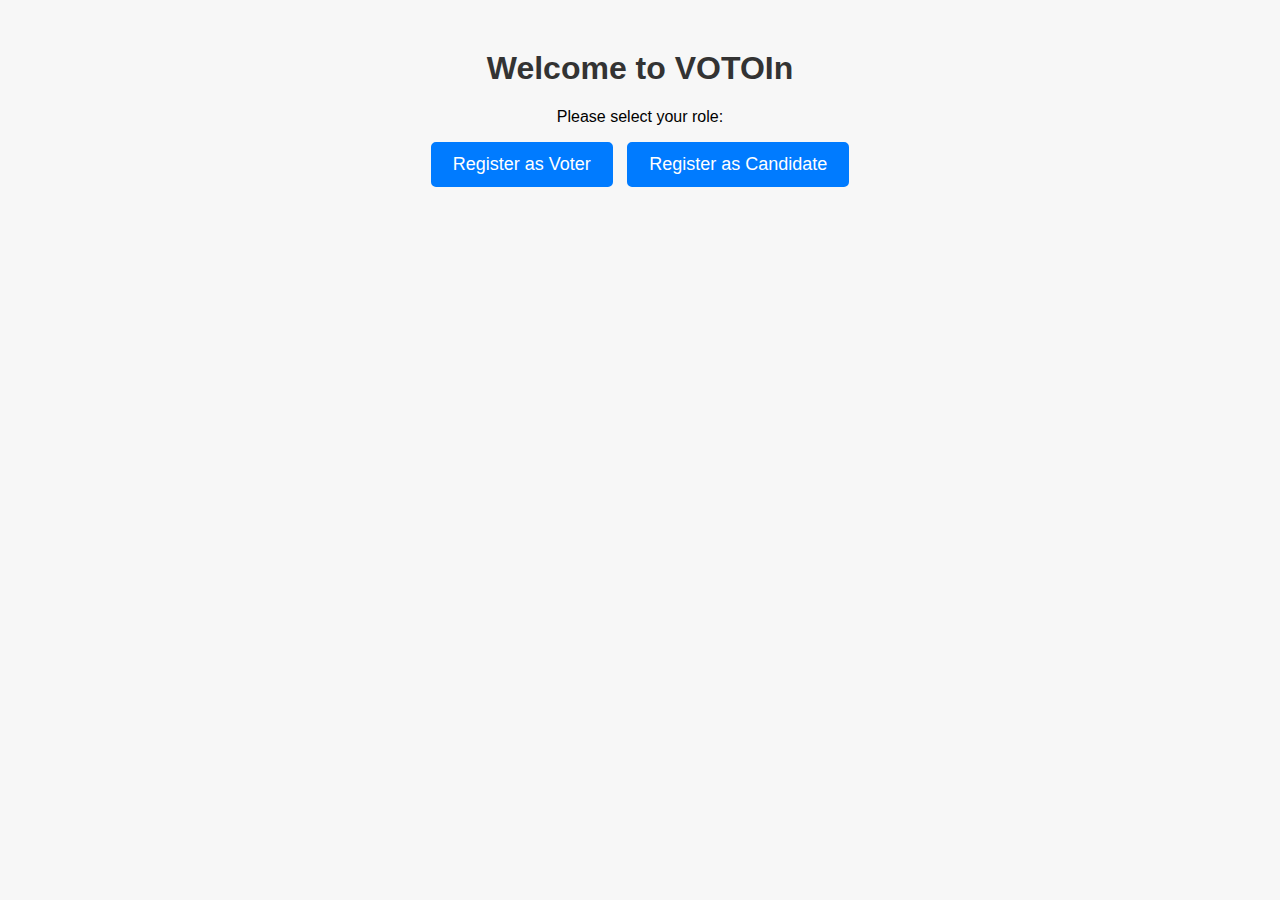
==== public/index.html @ 70c689d9 "" ====
<!DOCTYPE html>
<html lang="en">
  <head>
    <meta charset="UTF-8" />
    <meta name="viewport" content="width=device-width, initial-scale=1.0" />
    <title>VOTOIn</title>
    <style>
      body {
        font-family: Arial, sans-serif;
        margin: 0;
        padding: 0;
        background-color: #f7f7f7;
        text-align: center;
      }

      .container {
        margin-top: 50px;
      }

      h1 {
        color: #333;
      }

      .button {
        text-decoration: none;
        color: #fff;
        background-color: #007bff;
        font-size: 18px;
        margin-bottom: 20px;
        padding: 10px 20px;
        border: 2px solid #007bff;
        border-radius: 5px;
        transition: background-color 0.3s, color 0.3s;
        cursor: pointer;
      }

      .button:hover {
        background-color: #0056b3;
      }

      .button + .button {
        margin-left: 10px;
      }
    </style>
  </head>
  <body>
    <div class="container">
      <h1>Welcome to VOTOIn</h1>
      <p>Please select your role:</p>
      <button class="button" onclick="redirectToSignup('voter')">
        Register as Voter
      </button>
      <button class="button" onclick="redirectToSignup('candidate')">
        Register as Candidate
      </button>
    </div>

    <script>
      function redirectToSignup(type) {
        console.log("Redirecting to signup page with type:", type);
        window.location.href = `/signup?type=${type}`;
      }
    </script>
  </body>
</html>
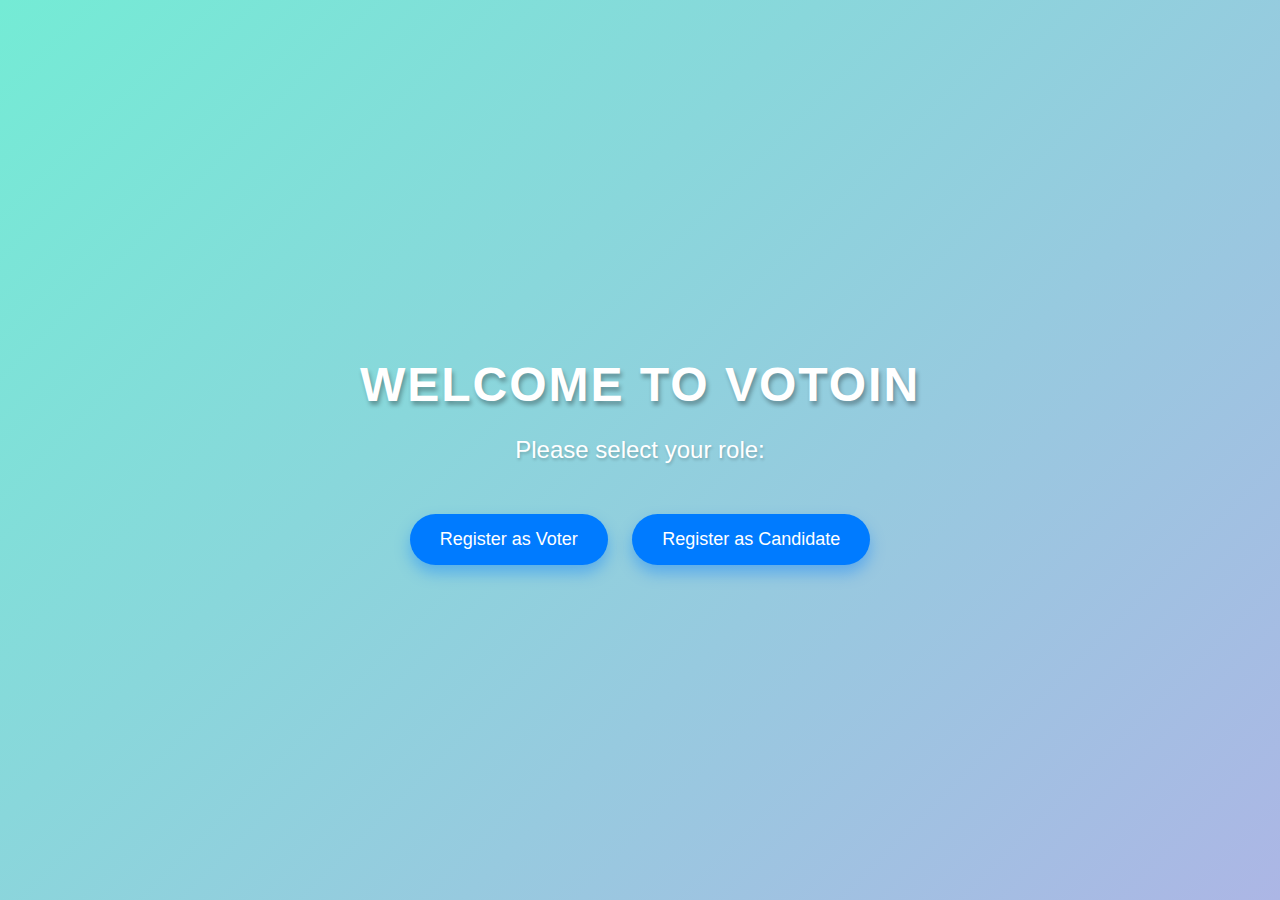
==== commit 336b198b: "Minor fixes" ====
--- a/public/index.html
+++ b/public/index.html
@@ -6,40 +6,104 @@
     <title>VOTOIn</title>
     <style>
       body {
-        font-family: Arial, sans-serif;
+        font-family: "Poppins", Arial, sans-serif;
         margin: 0;
         padding: 0;
-        background-color: #f7f7f7;
-        text-align: center;
+        background: linear-gradient(135deg, #74ebd5, #acb6e5);
+        color: #fff;
+        height: 100vh;
+        display: flex;
+        justify-content: center;
+        align-items: center;
+        overflow: hidden;
       }
 
       .container {
-        margin-top: 50px;
+        text-align: center;
+        animation: fadeIn 1s ease-in-out;
       }
 
       h1 {
-        color: #333;
+        font-size: 48px;
+        margin-bottom: 20px;
+        letter-spacing: 2px;
+        text-transform: uppercase;
+        text-shadow: 2px 4px 4px rgba(0, 0, 0, 0.3);
+      }
+
+      p {
+        font-size: 24px;
+        margin-bottom: 40px;
+        text-shadow: 1px 2px 3px rgba(0, 0, 0, 0.2);
       }
 
       .button {
+        display: inline-block;
+        padding: 15px 30px;
+        margin: 10px;
+        font-size: 18px;
+        color: #fff;
         text-decoration: none;
-        color: #fff;
+        border: none;
+        border-radius: 50px;
         background-color: #007bff;
-        font-size: 18px;
-        margin-bottom: 20px;
-        padding: 10px 20px;
-        border: 2px solid #007bff;
-        border-radius: 5px;
-        transition: background-color 0.3s, color 0.3s;
+        box-shadow: 0 8px 15px rgba(0, 123, 255, 0.4);
+        transition: all 0.4s ease;
         cursor: pointer;
+        position: relative;
+        overflow: hidden;
       }
 
       .button:hover {
         background-color: #0056b3;
+        box-shadow: 0 15px 20px rgba(0, 123, 255, 0.6);
+        transform: translateY(-3px);
       }
 
-      .button + .button {
-        margin-left: 10px;
+      .button::before {
+        content: "";
+        position: absolute;
+        top: 0;
+        left: 0;
+        width: 300%;
+        height: 300%;
+        background: rgba(255, 255, 255, 0.2);
+        border-radius: 50%;
+        opacity: 0;
+        transition: transform 0.5s ease, opacity 0.5s ease;
+        transform: translate(-50%, -50%) scale(0);
+      }
+
+      .button:hover::before {
+        opacity: 1;
+        transform: translate(-50%, -50%) scale(1);
+      }
+
+      @keyframes fadeIn {
+        from {
+          opacity: 0;
+          transform: scale(0.8);
+        }
+        to {
+          opacity: 1;
+          transform: scale(1);
+        }
+      }
+
+      /* Responsive Design */
+      @media (max-width: 768px) {
+        h1 {
+          font-size: 36px;
+        }
+
+        p {
+          font-size: 20px;
+        }
+
+        .button {
+          font-size: 16px;
+          padding: 10px 20px;
+        }
       }
     </style>
   </head>
